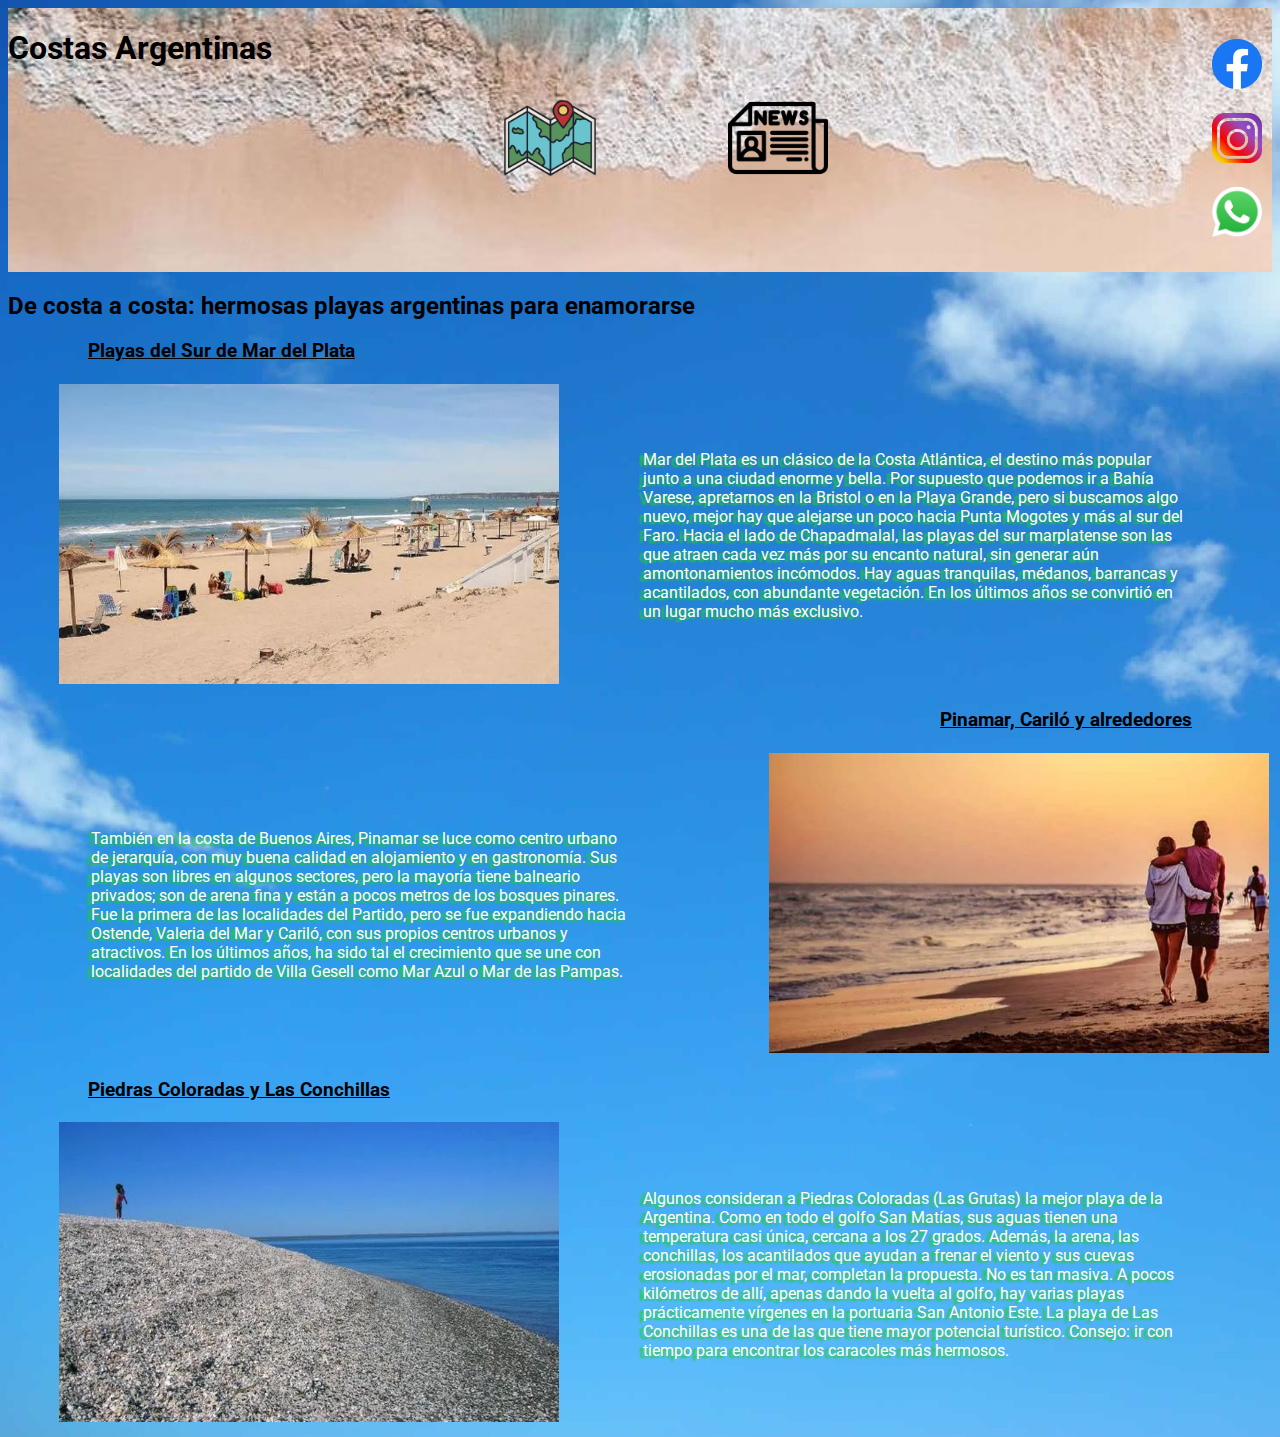
==== index.html @ 0ebcf66c "TP" ====
<!DOCTYPE html>
<html lang="en">
<head>
    <meta charset="UTF-8">
    <meta http-equiv="X-UA-Compatible" content="IE=edge">
    <meta name="viewport" content="width=device-width, initial-scale=1.0">

    <!-- Google Fonts-->
    <link rel="preconnect" href="https://fonts.googleapis.com">
    <link rel="preconnect" href="https://fonts.gstatic.com" crossorigin>
    <link rel="preconnect" href="https://fonts.googleapis.com">
    <link rel="preconnect" href="https://fonts.gstatic.com" crossorigin>
    <link href="https://fonts.googleapis.com/css2?family=Edu+NSW+ACT+Foundation&family=Roboto:ital,wght@0,100;1,100&display=swap" rel="stylesheet">
    <!-- FontAwesome-->

    <link rel="stylesheet" href="./css/style.css">
    <title>Tarea</title>
</head>
<body>
    <header>
        <div class="header-container">
            <!-- Icono -->
            <div class="logo-titulo">
                <!--<img id="logo" src="./imagen/playa.png" alt="icono-de-playa">-->
                <h1>Costas Argentinas</h1>
            </div>
            <nav class="nav">
                <ul class="navList">
                    <a class="navItem" href="/pages/mapas.html"><img class="mapa" src="./imagen/mapa.png" alt="mapas"></a>
                    <a class="navItem" href="/pages/noticias.html"><img class="noticia" src="./imagen/noticia.jpg" alt="noticias"></a>
                </ul>
            </nav>   
            <div class="barra-derecha">
                
                <td class="fi">
                    <a class="logoface" href="https://www.facebook.com/"><img class="face" src="./imagen/facebook.png" alt="icono-facebook"></a>
                    <a class="logoinsta" href="https://www.instagram.com/"><img class="insta" src="./imagen/instagram.png" alt="icono-instagram"></a>
                    <a class="logowhatsapp" href="https://web.whatsapp.com/"><img class="whatsapp" src="./imagen/whatsapp.png" alt="icono-youtube"></a>
                </td>
            </div> 
                
        </div>
    </header>
        <div class="container1">
            <h2>De costa a costa: hermosas playas argentinas para enamorarse</h2>
            
            
            <table class="playa1"> 
                <h3 class="subtitulo1">Playas del Sur de Mar del Plata</h3>
                
                <td><img id="mardelplata" src="./imagen/mar del plata.png" alt="mar-del-plata"></td>
                
                <td><p>Mar del Plata es un clásico de la Costa Atlántica, el destino más popular junto a una ciudad 
                    enorme y bella. Por supuesto que podemos ir a Bahía Varese, apretarnos en la Bristol o en la Playa 
                    Grande, pero si buscamos algo nuevo, mejor hay que alejarse un poco hacia Punta Mogotes y más al sur 
                    del Faro. Hacia el lado de Chapadmalal, las playas del sur marplatense son las que atraen 
                    cada vez más por su encanto natural, sin generar aún amontonamientos incómodos. Hay aguas tranquilas,
                    médanos, barrancas y acantilados, con abundante vegetación. En los últimos años se convirtió en un 
                    lugar mucho más exclusivo.
                </p></td>
                
                <!--<td><img id="ladoderecho" src="./imagen/lado derecho.jpeg" alt="imagen de playa"></td>-->

            </table>
        </div>

        <div class="containter2">

            <h3 class="subtitulo2">Pinamar, Cariló y alrededores</h3>

            <table class="playa2">

                
                <td><p>También en la costa de Buenos Aires, Pinamar se luce como centro urbano de jerarquía, con muy 
                    buena calidad en alojamiento y en gastronomía. Sus playas son libres en algunos sectores, 
                    pero la mayoría tiene balneario privados; son de arena fina y están a pocos metros de los 
                    bosques pinares. Fue la primera de las localidades del Partido, pero se fue expandiendo hacia 
                    Ostende, Valeria del Mar y Cariló, con sus propios centros urbanos y atractivos. En los últimos años, 
                    ha sido tal el crecimiento que se une con localidades del partido de Villa Gesell como Mar Azul o 
                    Mar de las Pampas.</p></td>
                    
                <td><img id="pinamar" src="/imagen/playa2.png" alt="pinamar"></td>
            </table>
        </div>    

         <div class="containter3">

            <h3 class="subtitulo3">Piedras Coloradas y Las Conchillas</h3>

            <table class="playa3">

                <td><img id="piedras" src="/imagen/piedras.png" alt="pinamar"></td>

                <td><p>Algunos consideran a Piedras Coloradas (Las Grutas) la mejor playa de la Argentina. 
                    Como en todo el golfo San Matías, sus aguas tienen una temperatura casi única, 
                    cercana a los 27 grados. Además, la arena, las conchillas, los acantilados que ayudan a frenar el 
                    viento y sus cuevas erosionadas por el mar, completan la propuesta. No es tan masiva. 
                    A pocos kilómetros de allí, apenas dando la vuelta al golfo, hay varias playas prácticamente 
                    vírgenes en la portuaria San Antonio Este. La playa de Las Conchillas es una de las que tiene mayor 
                    potencial turístico. Consejo: ir con tiempo para encontrar los caracoles más hermosos.</p></td>

            </table>
        </div>  
</body>
</html>
---- css/style.css ----
html {
    font-family: 'Edu NSW ACT Foundation';
    font-family: 'Roboto', sans-serif;     
}

/* HEADER */

body {
   background-image: url(/imagen/fondo.png);
   background-size: cover;
}

header {
    background-image: url('/imagen/opcion\ 3.jpeg');
    background-size: cover;
}

.header-container{
    display: flex;
    flex-direction: row;
    justify-content: space-between;
}

.logo-titulo {
    display: flex;
    align-items: flex-start;
}

p {
    font-family: "righteous" cursive;
}

h1 {
    color: black;
    font-family: "arial" cursive;
}

/* NAV */

#logo {
    width: 50px;
    border-radius: 10px;
}

.nav {
    width: 50vw;
}

.navList {
    display: flex;
    align-items: flex-end;
    justify-content: center;
}

.navItem {
    display: inline;
    margin: 2rem;
    padding: 2rem;
    border-radius: 10px;
}

a.menu {
    text-decoration: none;
    color: black;
    padding: 1rem;
    
}

a.menu:hover {
    background-color:aqua;
    color: white;
    border-radius: 30px;
    
}

/* Menu derecho*/

.barra-derecha {
    width: 20vw;
    display: flex;
    justify-content: center;
    align-items:flex-end;
    flex-direction: column;

}

a.logoface {
    margin: 10px;

}

a.logoinsta {
  margin: 10px;
    
}

a.logowhatsapp {
    margin: 10px;
}

.face {
    width: 50px;
    height: 50px;
}

.insta {
    width: 50px;
    height: 50px;
}

.whatsapp {
    width: 50px;
    height: 50px;
}

.mapa {
    width: 100px;
    height: 100px;
}

.noticia {
    width: 100px;
    height: 100px;
}

/* Parrafo inicial */

h3.subtitulo1 {
    text-decoration:underline;
    color:black;
    margin-left: 5rem;
}

.container {
    display: flex;
}

.playa1 {
    display: flex;
    align-items: flex-start;
}

p {
    max-width: 100ch;
    margin: 0px;
    padding: 0 5rem;
    height: 100%;
    text-shadow: -4px 2px 2px #26CE23;
    color: white;
}

#mardelplata {
    width: 500px;
    height: 300px;
    padding-left: 3rem;
}

#ladoderecho {
    width: 200px;
    height: 500px;
    
}

/* Parrafo centro */

h3.subtitulo2 { 
    text-align: right;
    margin-right: 5rem;
    text-decoration: underline;
}

#pinamar {
    width: 500px;
    height: 300px;
    padding-left: 3rem;
}

h3.subtitulo3 {
    margin-left: 5rem;
    text-decoration: underline;
}

#piedras {
    width: 500px;
    height: 300px;
    padding-left: 3rem;
}
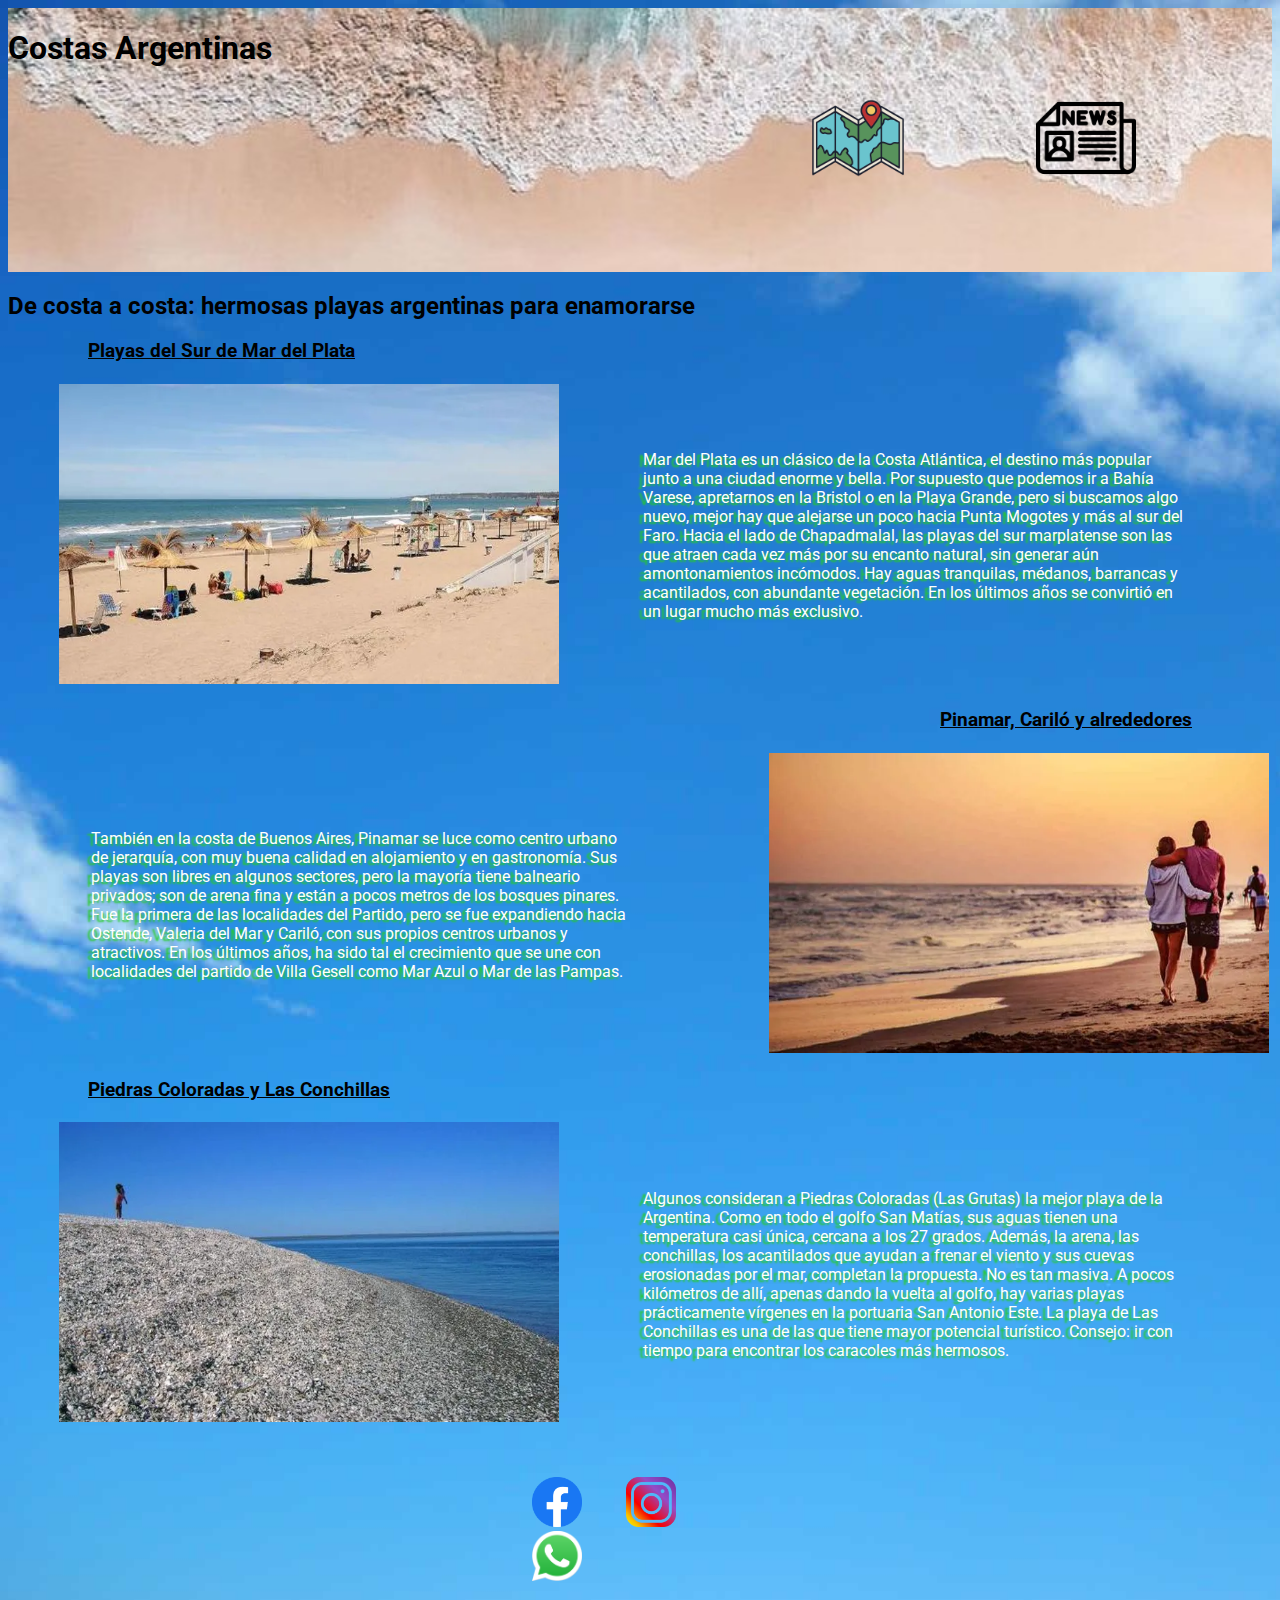
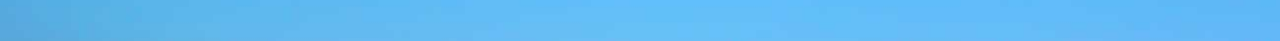
==== commit 3ed8629d: "actualizacion" ====
--- a/index.html
+++ b/index.html
@@ -30,15 +30,8 @@
                     <a class="navItem" href="/pages/noticias.html"><img class="noticia" src="./imagen/noticia.jpg" alt="noticias"></a>
                 </ul>
             </nav>   
-            <div class="barra-derecha">
-                
-                <td class="fi">
-                    <a class="logoface" href="https://www.facebook.com/"><img class="face" src="./imagen/facebook.png" alt="icono-facebook"></a>
-                    <a class="logoinsta" href="https://www.instagram.com/"><img class="insta" src="./imagen/instagram.png" alt="icono-instagram"></a>
-                    <a class="logowhatsapp" href="https://web.whatsapp.com/"><img class="whatsapp" src="./imagen/whatsapp.png" alt="icono-youtube"></a>
-                </td>
-            </div> 
-                
+             
+         
         </div>
     </header>
         <div class="container1">
@@ -100,6 +93,16 @@
                     potencial turístico. Consejo: ir con tiempo para encontrar los caracoles más hermosos.</p></td>
 
             </table>
-        </div>  
+        </div> 
+    <footer class="pie">
+        <div class="contactos">
+            
+            <td class="fi">
+                <a class="logoface" href="https://www.facebook.com/"><img class="face" src="./imagen/facebook.png" alt="icono-facebook"></a>
+                <a class="logoinsta" href="https://www.instagram.com/"><img class="insta" src="./imagen/instagram.png" alt="icono-instagram"></a>
+                <a class="logowhatsapp" href="https://web.whatsapp.com/"><img class="whatsapp" src="./imagen/whatsapp.png" alt="icono-youtube"></a>
+            </td>
+        </div>     
+    </footer>    
 </body>
 </html>--- a/css/style.css
+++ b/css/style.css
@@ -73,46 +73,6 @@
     
 }
 
-/* Menu derecho*/
-
-.barra-derecha {
-    width: 20vw;
-    display: flex;
-    justify-content: center;
-    align-items:flex-end;
-    flex-direction: column;
-
-}
-
-a.logoface {
-    margin: 10px;
-
-}
-
-a.logoinsta {
-  margin: 10px;
-    
-}
-
-a.logowhatsapp {
-    margin: 10px;
-}
-
-.face {
-    width: 50px;
-    height: 50px;
-}
-
-.insta {
-    width: 50px;
-    height: 50px;
-}
-
-.whatsapp {
-    width: 50px;
-    height: 50px;
-}
-
 .mapa {
     width: 100px;
     height: 100px;
@@ -186,3 +146,46 @@
     padding-left: 3rem;
 }
 
+/* Pie de pagina */
+
+.pie {
+    display: flex;
+    justify-content: center;
+    align-items: center;
+}
+
+.contactos {
+    width: 20vw;
+    justify-content: space-between;
+    align-items: center;
+    margin: 3rem;
+}
+
+a.logoface {
+    margin: 20px;
+
+}
+
+a.logoinsta {
+  margin: 20px;
+    
+}
+
+a.logowhatsapp {
+    margin: 20px;
+}
+
+.face {
+    width: 50px;
+    height: 50px;
+}
+
+.insta {
+    width: 50px;
+    height: 50px;
+}
+
+.whatsapp {
+    width: 50px;
+    height: 50px;
+}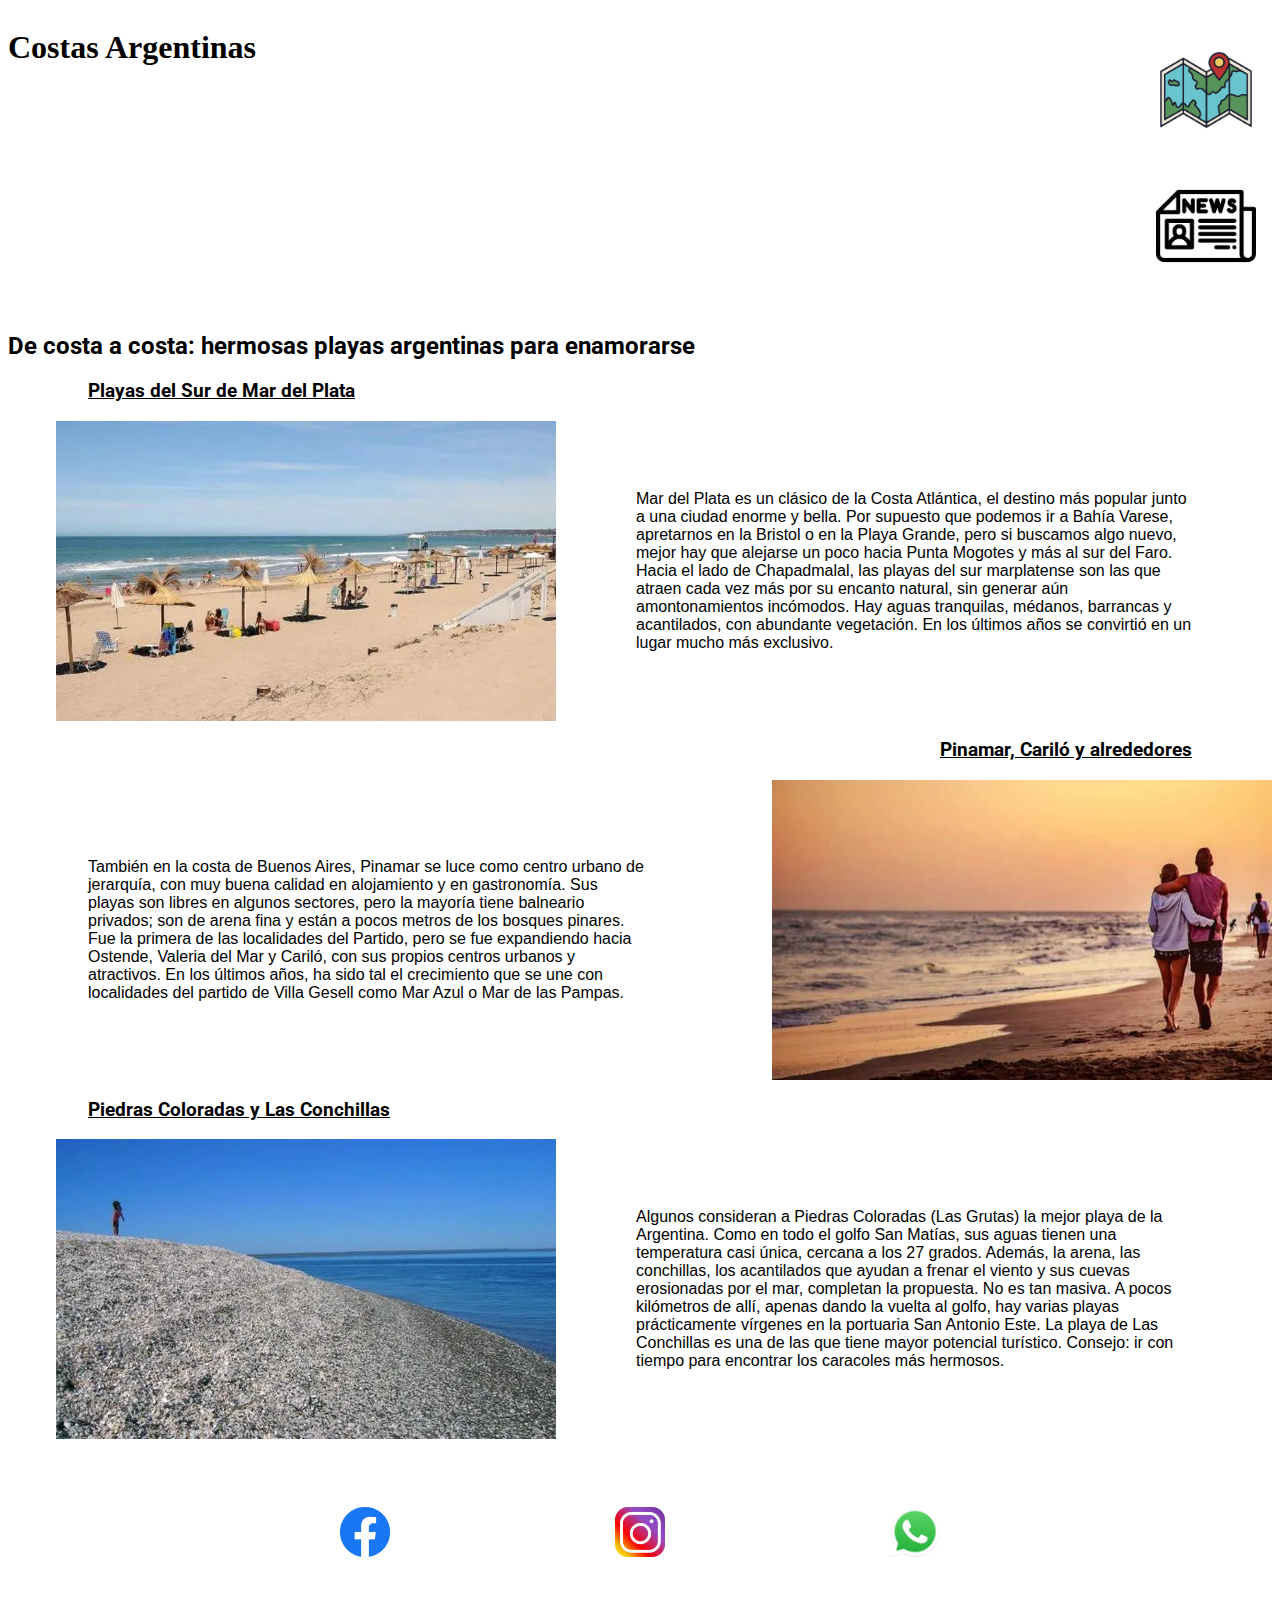
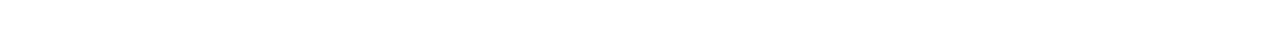
==== commit 0f1bfb71: "main" ====
--- a/index.html
+++ b/index.html
@@ -37,9 +37,9 @@
         <div class="container1">
             <h2>De costa a costa: hermosas playas argentinas para enamorarse</h2>
             
+            <h3 class="subtitulo1">Playas del Sur de Mar del Plata</h3>
             
-            <table class="playa1"> 
-                <h3 class="subtitulo1">Playas del Sur de Mar del Plata</h3>
+            <div class="playa1"> 
                 
                 <td><img id="mardelplata" src="./imagen/mar del plata.png" alt="mar-del-plata"></td>
                 
@@ -54,14 +54,14 @@
                 
                 <!--<td><img id="ladoderecho" src="./imagen/lado derecho.jpeg" alt="imagen de playa"></td>-->
 
-            </table>
+            </div>
         </div>
 
         <div class="containter2">
 
             <h3 class="subtitulo2">Pinamar, Cariló y alrededores</h3>
 
-            <table class="playa2">
+            <div class="playa2">
 
                 
                 <td><p>También en la costa de Buenos Aires, Pinamar se luce como centro urbano de jerarquía, con muy 
@@ -73,14 +73,14 @@
                     Mar de las Pampas.</p></td>
                     
                 <td><img id="pinamar" src="/imagen/playa2.png" alt="pinamar"></td>
-            </table>
+                </div>
         </div>    
 
          <div class="containter3">
 
             <h3 class="subtitulo3">Piedras Coloradas y Las Conchillas</h3>
 
-            <table class="playa3">
+            <div class="playa3">
 
                 <td><img id="piedras" src="/imagen/piedras.png" alt="pinamar"></td>
 
@@ -92,16 +92,13 @@
                     vírgenes en la portuaria San Antonio Este. La playa de Las Conchillas es una de las que tiene mayor 
                     potencial turístico. Consejo: ir con tiempo para encontrar los caracoles más hermosos.</p></td>
 
-            </table>
+                </div>
         </div> 
     <footer class="pie">
         <div class="contactos">
-            
-            <td class="fi">
                 <a class="logoface" href="https://www.facebook.com/"><img class="face" src="./imagen/facebook.png" alt="icono-facebook"></a>
                 <a class="logoinsta" href="https://www.instagram.com/"><img class="insta" src="./imagen/instagram.png" alt="icono-instagram"></a>
                 <a class="logowhatsapp" href="https://web.whatsapp.com/"><img class="whatsapp" src="./imagen/whatsapp.png" alt="icono-youtube"></a>
-            </td>
         </div>     
     </footer>    
 </body>
--- a/css/style.css
+++ b/css/style.css
@@ -10,10 +10,11 @@
    background-size: cover;
 }
 
-header {
-    background-image: url('/imagen/opcion\ 3.jpeg');
+/*header {
+    background-image: url('/imagen/titulo.jpg');
     background-size: cover;
-}
+    
+}*/
 
 .header-container{
     display: flex;
@@ -26,13 +27,10 @@
     align-items: flex-start;
 }
 
-p {
-    font-family: "righteous" cursive;
-}
 
 h1 {
     color: black;
-    font-family: "arial" cursive;
+    font-family: fantasy;
 }
 
 /* NAV */
@@ -49,13 +47,12 @@
 .navList {
     display: flex;
     align-items: flex-end;
-    justify-content: center;
+    justify-content: right;
+    flex-direction: column;
 }
 
 .navItem {
-    display: inline;
-    margin: 2rem;
-    padding: 2rem;
+    padding: 1rem;
     border-radius: 10px;
 }
 
@@ -83,7 +80,7 @@
     height: 100px;
 }
 
-/* Parrafo inicial */
+/* ARTICULO 1 */
 
 h3.subtitulo1 {
     text-decoration:underline;
@@ -97,16 +94,16 @@
 
 .playa1 {
     display: flex;
-    align-items: flex-start;
+    align-items: center;
 }
 
 p {
+    font-family:Arial, Helvetica, sans-serif;
     max-width: 100ch;
     margin: 0px;
     padding: 0 5rem;
     height: 100%;
-    text-shadow: -4px 2px 2px #26CE23;
-    color: white;
+    color: black;
 }
 
 #mardelplata {
@@ -121,7 +118,7 @@
     
 }
 
-/* Parrafo centro */
+/* ARTICULO 2 */
 
 h3.subtitulo2 { 
     text-align: right;
@@ -129,6 +126,15 @@
     text-decoration: underline;
 }
 
+.container2 {
+    display: flex;
+}
+
+.playa2 {
+    display: flex;
+    align-items: center;
+}
+
 #pinamar {
     width: 500px;
     height: 300px;
@@ -140,6 +146,17 @@
     text-decoration: underline;
 }
 
+/* ARTICULO 3 */
+
+.container3 {
+    display: flex;
+}
+
+.playa3 {
+    display: flex;
+    align-items: center;
+}
+
 #piedras {
     width: 500px;
     height: 300px;
@@ -155,37 +172,56 @@
 }
 
 .contactos {
-    width: 20vw;
+    display: flex;
+    width: 50vw;
     justify-content: space-between;
     align-items: center;
     margin: 3rem;
 }
 
-a.logoface {
+.face {
+    width: 50px;
+    height: 50px;
     margin: 20px;
-
-}
-
-a.logoinsta {
-  margin: 20px;
-    
-}
-
-a.logowhatsapp {
+}
+
+.insta {
+    width: 50px;
+    height: 50px;
     margin: 20px;
 }
 
-.face {
+.whatsapp {
     width: 50px;
     height: 50px;
-}
-
-.insta {
-    width: 50px;
-    height: 50px;
-}
-
-.whatsapp {
-    width: 50px;
-    height: 50px;
+    margin: 20px;
+}
+
+@media screen and (max-width: 800px) {
+    .playa1 {
+        display: flex;
+        flex-direction: column;
+        align-items: center;
+        justify-content: center;
+        width: 120px;
+        height: auto;
+    }
+
+    .playa2 {
+        display: flex;
+        flex-direction: column;
+        align-items: center;
+        justify-content: center;
+        width: 120px;
+        height: auto;
+    }
+
+    .playa3 {
+        display: flex;
+        flex-direction: column;
+        align-items: center;
+        justify-content: center;
+        width: 120px;
+        height: auto;
+    }
 }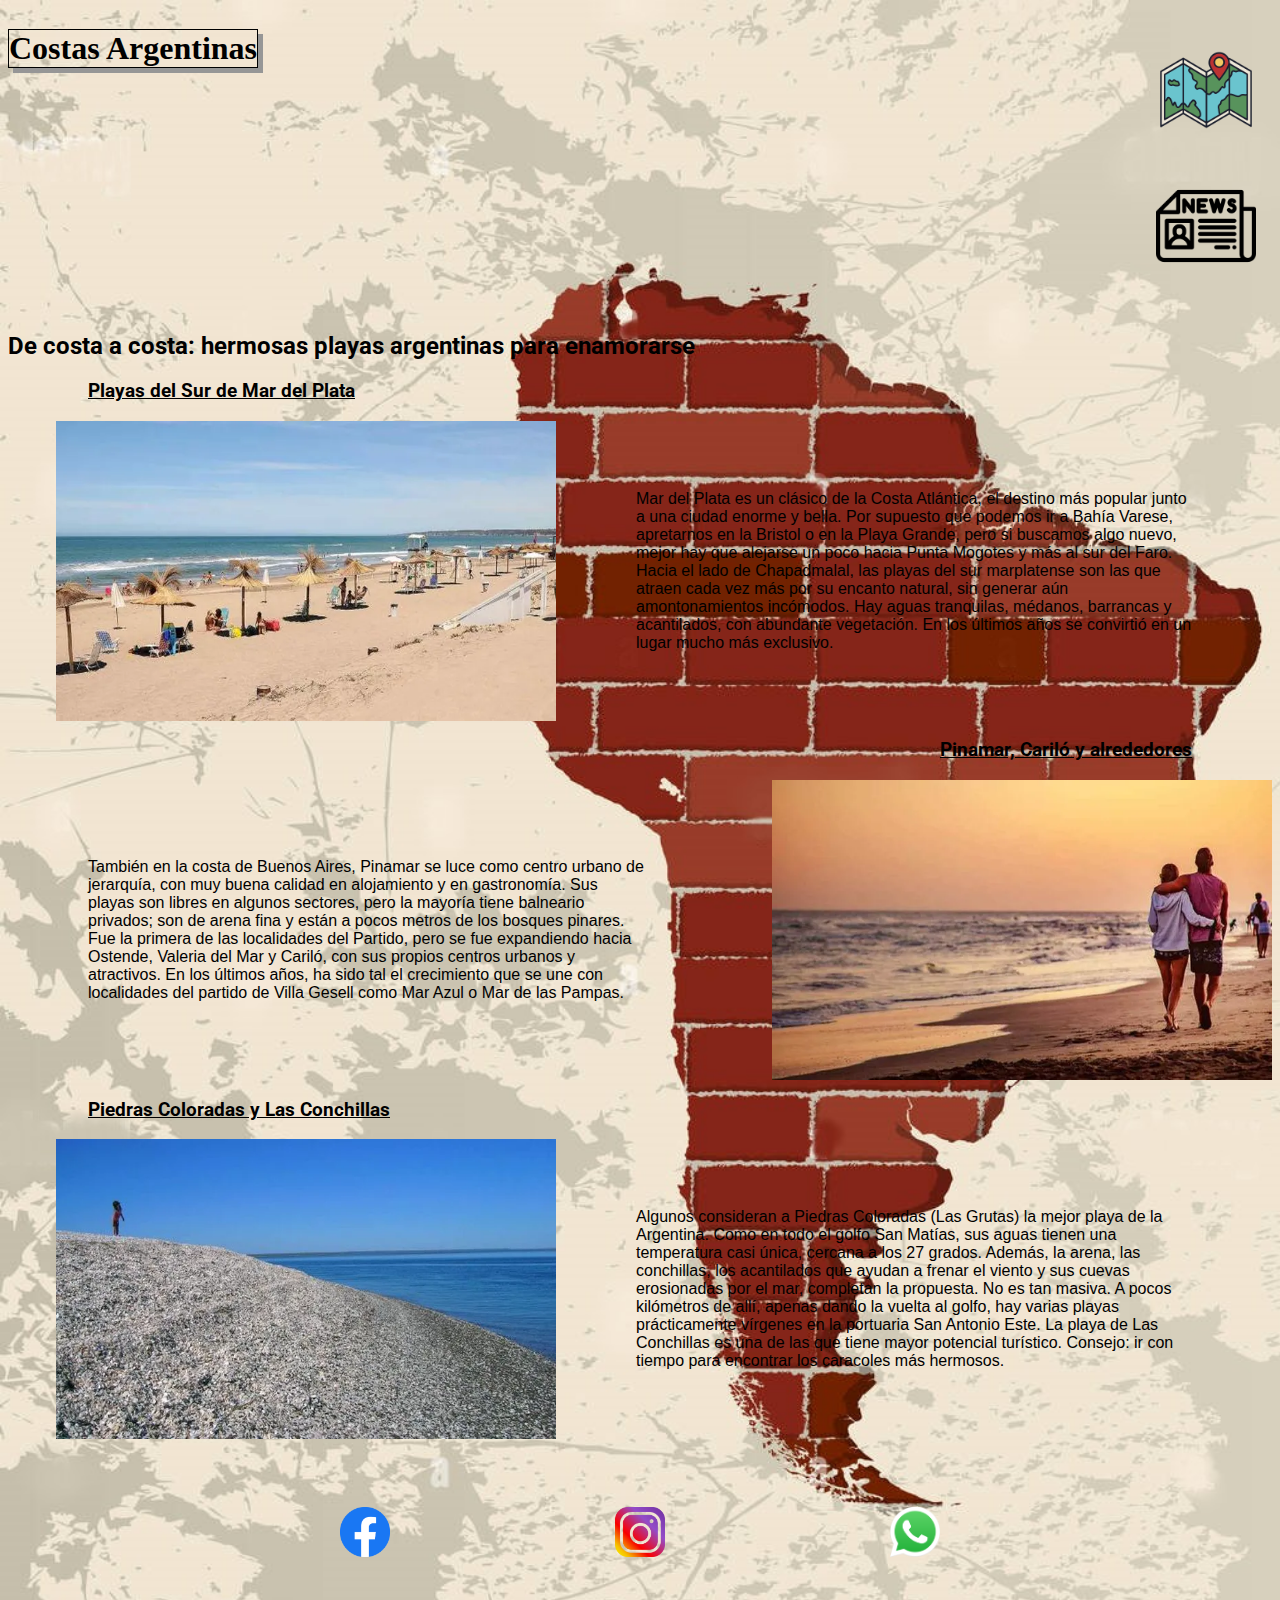
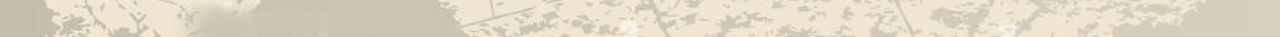
==== commit dacf09ee: "main" ====
--- a/index.html
+++ b/index.html
@@ -34,10 +34,12 @@
          
         </div>
     </header>
-        <div class="container1">
-            <h2>De costa a costa: hermosas playas argentinas para enamorarse</h2>
-            
-            <h3 class="subtitulo1">Playas del Sur de Mar del Plata</h3>
+    
+        <h2>De costa a costa: hermosas playas argentinas para enamorarse</h2>
+    
+        <h3 class="subtitulo1">Playas del Sur de Mar del Plata</h3>
+        
+        <div class="container1"> 
             
             <div class="playa1"> 
                 
--- a/css/style.css
+++ b/css/style.css
@@ -6,13 +6,15 @@
 /* HEADER */
 
 body {
-   background-image: url(/imagen/fondo.png);
-   background-size: cover;
-}
+   background-image: url(/imagen/fondo.jpg);
+   background-size:cover;
+   align-items: center;
+}
+
 
 /*header {
-    background-image: url('/imagen/titulo.jpg');
-    background-size: cover;
+    background-image: url('/imagen/titulo.png');
+    background-size: contain;
     
 }*/
 
@@ -31,14 +33,11 @@
 h1 {
     color: black;
     font-family: fantasy;
+    border: 1px solid;
+    box-shadow: rgb(150,150,150) 5px 5px;
 }
 
 /* NAV */
-
-#logo {
-    width: 50px;
-    border-radius: 10px;
-}
 
 .nav {
     width: 50vw;
@@ -88,16 +87,20 @@
     margin-left: 5rem;
 }
 
-.container {
+/* ARTICULO 1 */
+
+.container1 {
     display: flex;
 }
 
 .playa1 {
     display: flex;
-    align-items: center;
+    align-items: end;
 }
 
 p {
+    display: flex;
+    align-items: center;
     font-family:Arial, Helvetica, sans-serif;
     max-width: 100ch;
     margin: 0px;
@@ -166,9 +169,10 @@
 /* Pie de pagina */
 
 .pie {
-    display: flex;
     justify-content: center;
     align-items: center;
+    display: grid;
+
 }
 
 .contactos {
@@ -177,6 +181,7 @@
     justify-content: space-between;
     align-items: center;
     margin: 3rem;
+
 }
 
 .face {
@@ -197,7 +202,9 @@
     margin: 20px;
 }
 
-@media screen and (max-width: 800px) {
+/* MEDIA QUERIES */
+
+@media screen and (min-width: 577px) and (max-width: 768px){
     .playa1 {
         display: flex;
         flex-direction: column;
@@ -224,4 +231,6 @@
         width: 120px;
         height: auto;
     }
-}+}
+
+
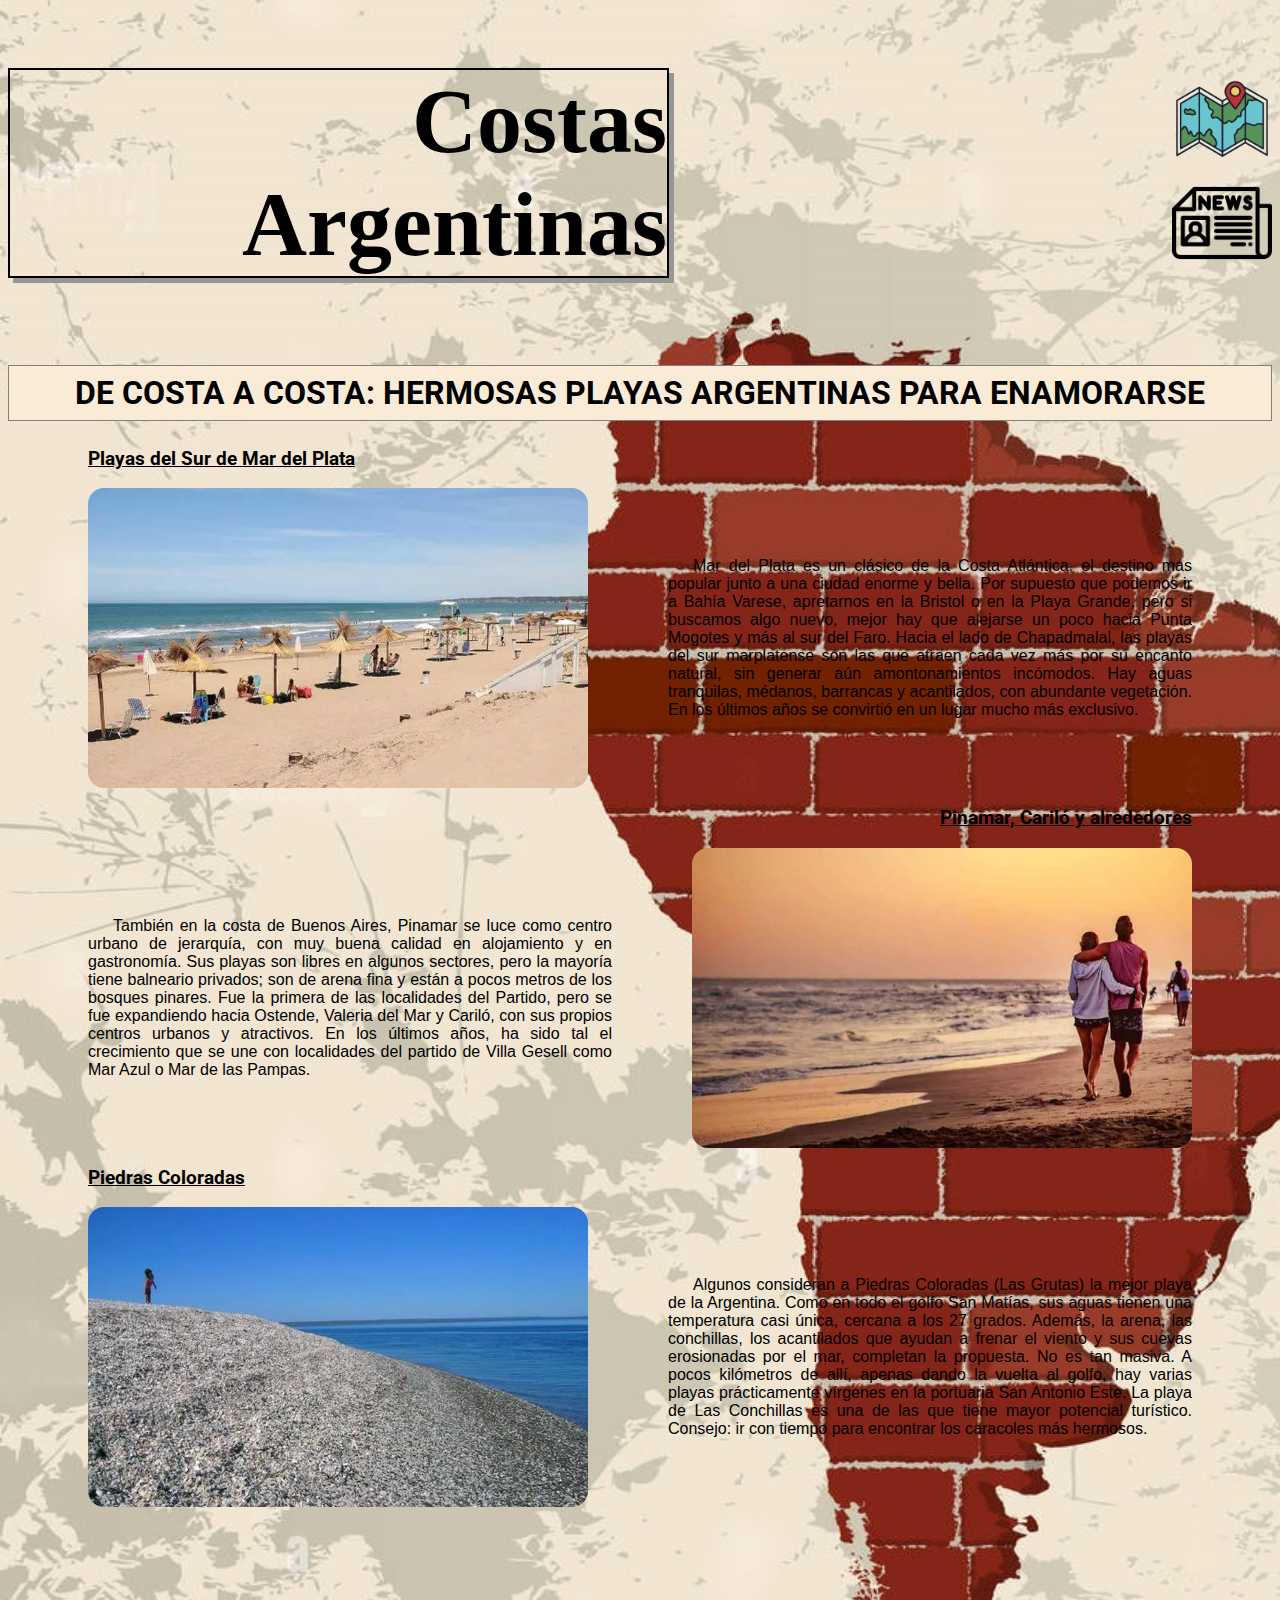
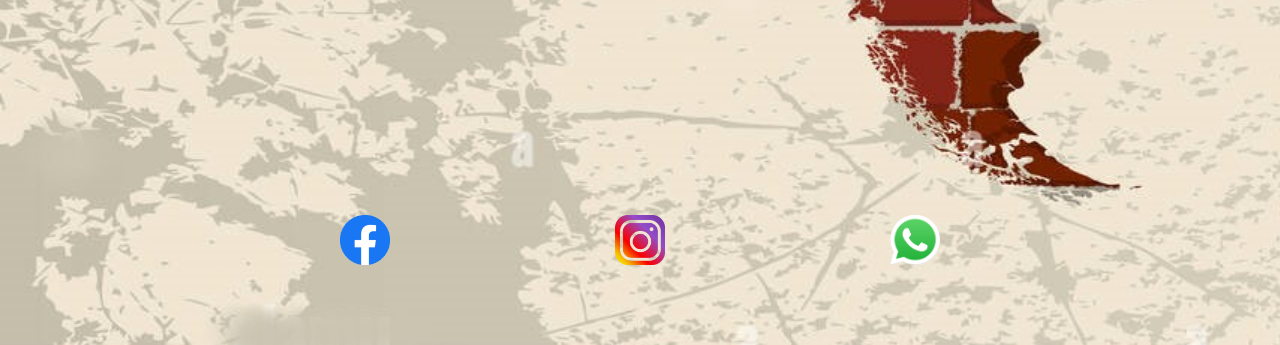
==== commit 9e1d6bb7: "main" ====
--- a/index.html
+++ b/index.html
@@ -19,9 +19,7 @@
 <body>
     <header>
         <div class="header-container">
-            <!-- Icono -->
             <div class="logo-titulo">
-                <!--<img id="logo" src="./imagen/playa.png" alt="icono-de-playa">-->
                 <h1>Costas Argentinas</h1>
             </div>
             <nav class="nav">
@@ -35,9 +33,11 @@
         </div>
     </header>
     
+    <div class="contarinertitulos">
         <h2>De costa a costa: hermosas playas argentinas para enamorarse</h2>
-    
+        
         <h3 class="subtitulo1">Playas del Sur de Mar del Plata</h3>
+    </div>
         
         <div class="container1"> 
             
@@ -80,7 +80,7 @@
 
          <div class="containter3">
 
-            <h3 class="subtitulo3">Piedras Coloradas y Las Conchillas</h3>
+            <h3 class="subtitulo3">Piedras Coloradas</h3>
 
             <div class="playa3">
 
@@ -96,6 +96,7 @@
 
                 </div>
         </div> 
+
     <footer class="pie">
         <div class="contactos">
                 <a class="logoface" href="https://www.facebook.com/"><img class="face" src="./imagen/facebook.png" alt="icono-facebook"></a>
--- a/css/style.css
+++ b/css/style.css
@@ -8,32 +8,22 @@
 body {
    background-image: url(/imagen/fondo.jpg);
    background-size:cover;
-   align-items: center;
-}
-
-
-/*header {
-    background-image: url('/imagen/titulo.png');
-    background-size: contain;
-    
-}*/
+   text-align: justify; 
+}
 
 .header-container{
     display: flex;
-    flex-direction: row;
-    justify-content: space-between;
-}
-
-.logo-titulo {
-    display: flex;
-    align-items: flex-start;
-}
-
-
-h1 {
-    color: black;
+    justify-content: end;
+    align-items: center;
+    margin: 0%;
+}
+
+.logo-titulo h1 {
+    display: flex;
+    text-align: right;
     font-family: fantasy;
-    border: 1px solid;
+    font-size: 90px; 
+    border: 2px solid;
     box-shadow: rgb(150,150,150) 5px 5px;
 }
 
@@ -42,31 +32,17 @@
 .nav {
     width: 50vw;
 }
-
-.navList {
-    display: flex;
-    align-items: flex-end;
+    
+.navList{
+    display: flex;
+    flex-direction: column;
+    align-items: end;
     justify-content: right;
-    flex-direction: column;
-}
-
-.navItem {
-    padding: 1rem;
-    border-radius: 10px;
-}
-
-a.menu {
-    text-decoration: none;
-    color: black;
-    padding: 1rem;
-    
-}
-
-a.menu:hover {
-    background-color:aqua;
-    color: white;
-    border-radius: 30px;
-    
+    transition: transform 250ms ease-in-out;
+}
+
+.navItem:hover{
+    transform: scale(1.2);
 }
 
 .mapa {
@@ -79,7 +55,29 @@
     height: 100px;
 }
 
+h2{
+    text-align: center;
+    font-weight: bold;
+    text-transform: uppercase;
+    color:black; 
+    font-size: 32px; 
+    background-color:antiquewhite; 
+    border: 1px solid grey; 
+    text-align: center; 
+    padding:.5rem 0
+}
+
 /* ARTICULO 1 */
+
+.container1 {
+    display: flex;
+    margin-left: 5rem;
+}
+
+.playa1 {
+    display: flex;
+    align-items: end;
+}
 
 h3.subtitulo1 {
     text-decoration:underline;
@@ -87,18 +85,8 @@
     margin-left: 5rem;
 }
 
-/* ARTICULO 1 */
-
-.container1 {
-    display: flex;
-}
-
-.playa1 {
-    display: flex;
-    align-items: end;
-}
-
-p {
+
+.playa1 p {
     display: flex;
     align-items: center;
     font-family:Arial, Helvetica, sans-serif;
@@ -107,21 +95,27 @@
     padding: 0 5rem;
     height: 100%;
     color: black;
+    text-indent: 25px;    
 }
 
 #mardelplata {
     width: 500px;
     height: 300px;
-    padding-left: 3rem;
-}
-
-#ladoderecho {
-    width: 200px;
-    height: 500px;
-    
+    border-radius: 1rem;
 }
 
 /* ARTICULO 2 */
+
+
+.container2 {
+    display: flex;
+    margin-left: 5rem;
+}
+
+.playa2 {
+    display: flex;
+    align-items: center;
+}
 
 h3.subtitulo2 { 
     text-align: right;
@@ -129,19 +123,35 @@
     text-decoration: underline;
 }
 
-.container2 {
-    display: flex;
-}
-
-.playa2 {
-    display: flex;
-    align-items: center;
+.playa2 p {
+    display: flex;
+    align-items: center;
+    font-family:Arial, Helvetica, sans-serif;
+    max-width: 100ch;
+    margin: 0px;
+    padding: 0 5rem;
+    height: 100%;
+    color: black;
+    text-indent: 25px;    
 }
 
 #pinamar {
     width: 500px;
     height: 300px;
-    padding-left: 3rem;
+    margin-right: 5rem;
+    border-radius: 1rem;
+}
+
+/* ARTICULO 3 */
+
+.container3 {
+    display: flex;
+    margin-left: 5rem;
+}
+
+.playa3 {
+    display: flex;
+    align-items: center;
 }
 
 h3.subtitulo3 {
@@ -149,30 +159,32 @@
     text-decoration: underline;
 }
 
-/* ARTICULO 3 */
-
-.container3 {
-    display: flex;
-}
-
-.playa3 {
-    display: flex;
-    align-items: center;
+.playa3 p {
+    display: flex;
+    align-items: center;
+    font-family:Arial, Helvetica, sans-serif;
+    max-width: 100ch;
+    margin: 0px;
+    padding: 0 5rem;
+    height: 100%;
+    color: black;
+    text-indent: 25px;    
 }
 
 #piedras {
     width: 500px;
     height: 300px;
-    padding-left: 3rem;
+    margin-left: 5rem;
+    border-radius: 1rem;
 }
 
 /* Pie de pagina */
 
 .pie {
+    display: flex;
     justify-content: center;
     align-items: center;
-    display: grid;
-
+    margin-top: 15rem;
 }
 
 .contactos {
@@ -181,7 +193,19 @@
     justify-content: space-between;
     align-items: center;
     margin: 3rem;
-
+    transition: transform 250ms ease-in-out;
+}
+
+.logoface:hover{
+    transform: scale(1.2);
+}
+
+.logoinsta:hover{
+    transform: scale(1.2);
+}
+
+.logowhatsapp:hover{
+    transform: scale(1.2);
 }
 
 .face {
@@ -204,33 +228,25 @@
 
 /* MEDIA QUERIES */
 
-@media screen and (min-width: 577px) and (max-width: 768px){
+@media screen and (max-width: 768px){   
+    .header-container{
+        flex-direction: column;
+    }
+    .containertitulos{
+        flex-direction: column;
+    }
     .playa1 {
-        display: flex;
-        flex-direction: column;
-        align-items: center;
-        justify-content: center;
-        width: 120px;
-        height: auto;
+        flex-direction: column;
     }
 
     .playa2 {
-        display: flex;
-        flex-direction: column;
-        align-items: center;
-        justify-content: center;
-        width: 120px;
-        height: auto;
-    }
-
+        flex-direction: column;
+    }
+    
     .playa3 {
-        display: flex;
-        flex-direction: column;
-        align-items: center;
-        justify-content: center;
-        width: 120px;
-        height: auto;
-    }
-}
-
-
+        flex-direction: column;
+    }
+}
+}
+
+
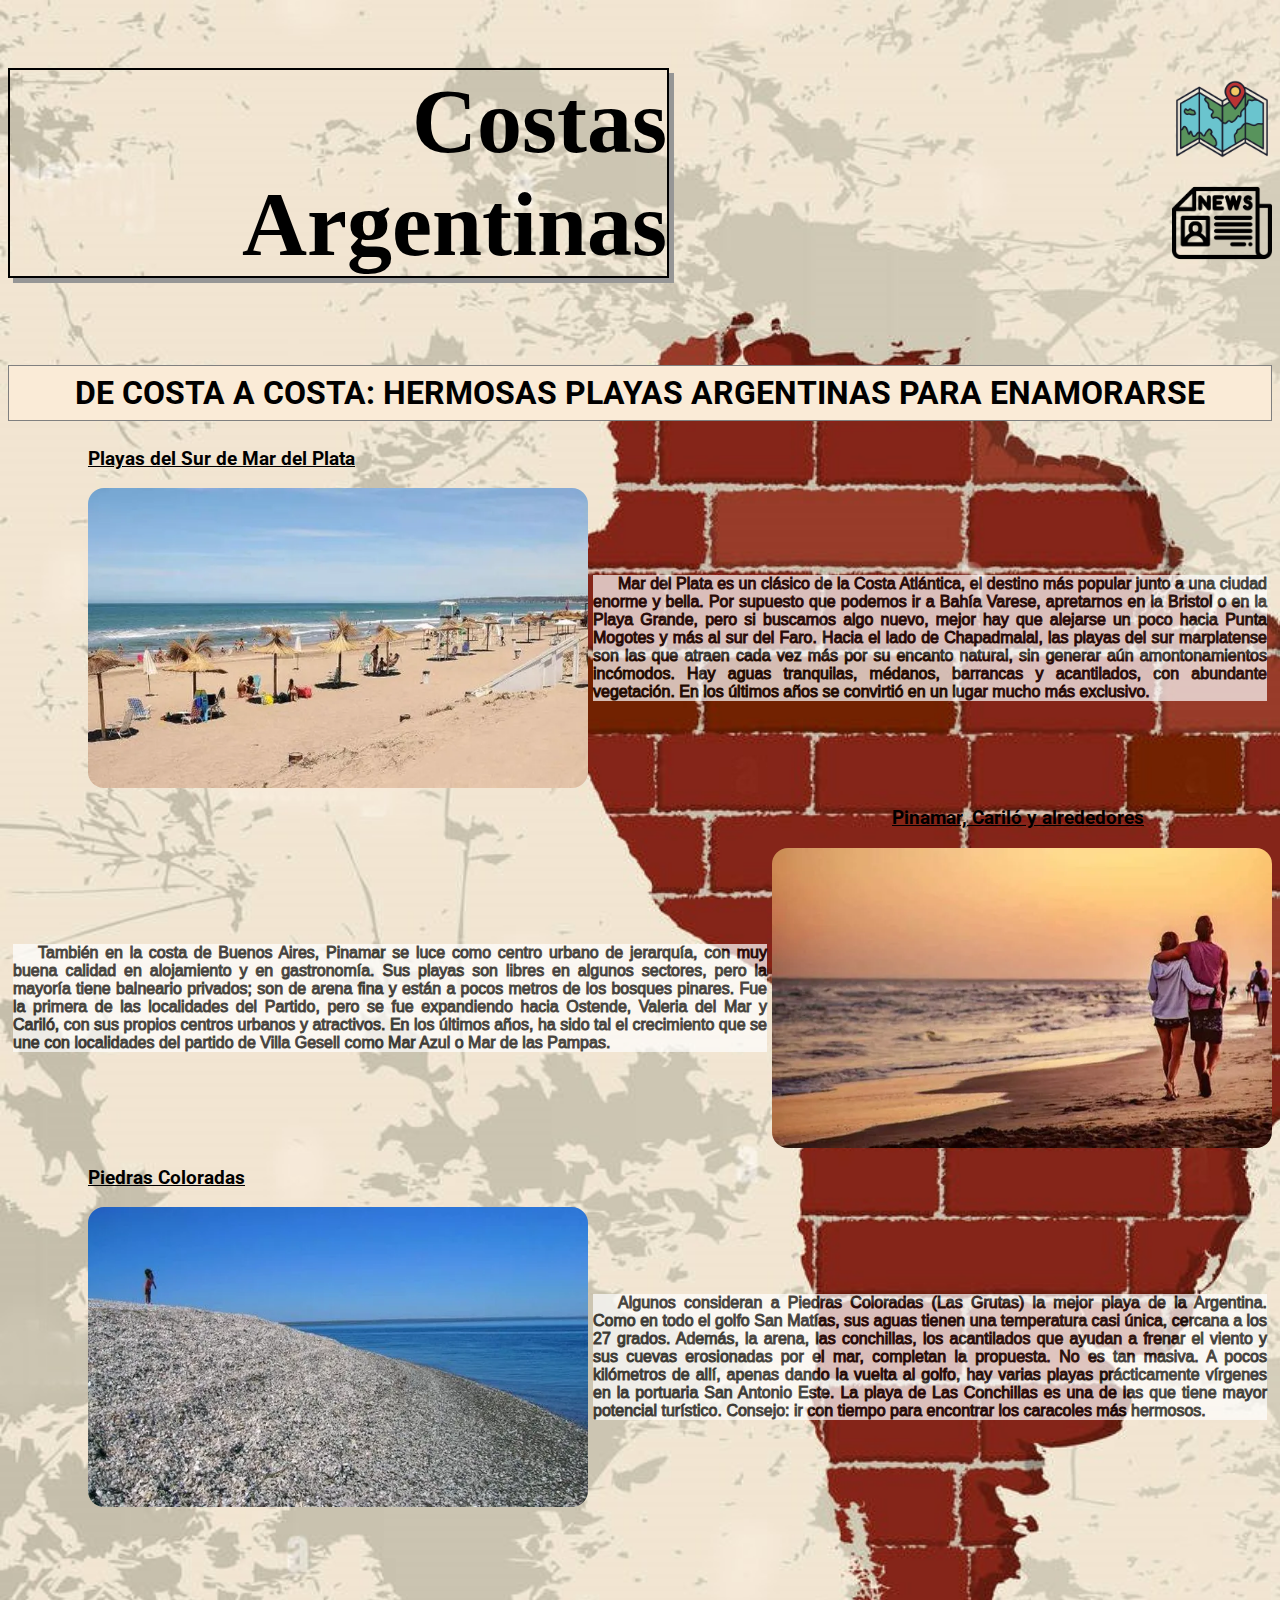
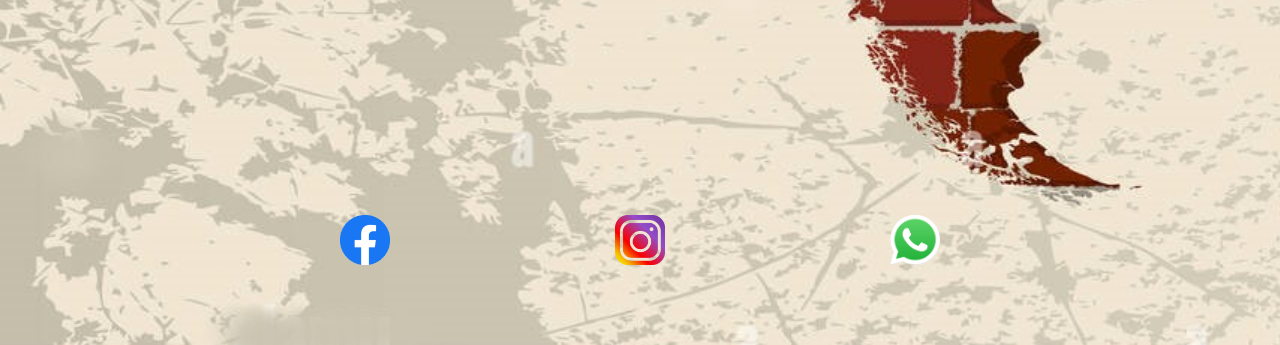
==== commit fbc0bcfe: "main" ====
--- a/index.html
+++ b/index.html
@@ -34,6 +34,7 @@
     </header>
     
     <div class="contarinertitulos">
+        
         <h2>De costa a costa: hermosas playas argentinas para enamorarse</h2>
         
         <h3 class="subtitulo1">Playas del Sur de Mar del Plata</h3>
--- a/css/style.css
+++ b/css/style.css
@@ -37,12 +37,14 @@
     display: flex;
     flex-direction: column;
     align-items: end;
-    justify-content: right;
+    justify-content: center;
     transition: transform 250ms ease-in-out;
+    padding: 0%;   
 }
 
 .navItem:hover{
     transform: scale(1.2);
+    transition-duration: 1.5s;
 }
 
 .mapa {
@@ -71,12 +73,13 @@
 
 .container1 {
     display: flex;
-    margin-left: 5rem;
 }
 
 .playa1 {
     display: flex;
-    align-items: end;
+    justify-content: center;
+    align-items: center;
+    margin-left: 5rem;    
 }
 
 h3.subtitulo1 {
@@ -87,15 +90,17 @@
 
 
 .playa1 p {
-    display: flex;
+    display: inline;
     align-items: center;
     font-family:Arial, Helvetica, sans-serif;
     max-width: 100ch;
-    margin: 0px;
-    padding: 0 5rem;
+    margin: 5px;
     height: 100%;
-    color: black;
-    text-indent: 25px;    
+    text-indent: 25px;
+    -webkit-text-stroke: 1px black;  
+    background-color: white;  
+    height: auto;
+    opacity: 0.7;
 }
 
 #mardelplata {
@@ -109,36 +114,37 @@
 
 .container2 {
     display: flex;
-    margin-left: 5rem;
 }
 
 .playa2 {
     display: flex;
+    justify-content: center;
     align-items: center;
 }
 
 h3.subtitulo2 { 
     text-align: right;
-    margin-right: 5rem;
+    margin-right: 8rem;
     text-decoration: underline;
 }
 
 .playa2 p {
-    display: flex;
+    display: inline;
     align-items: center;
     font-family:Arial, Helvetica, sans-serif;
     max-width: 100ch;
-    margin: 0px;
-    padding: 0 5rem;
+    margin: 5px;
     height: 100%;
-    color: black;
-    text-indent: 25px;    
+    text-indent: 25px;
+    -webkit-text-stroke: 1px black;  
+    background-color: white;  
+    height: auto;
+    opacity: 0.7;
 }
 
 #pinamar {
     width: 500px;
     height: 300px;
-    margin-right: 5rem;
     border-radius: 1rem;
 }
 
@@ -146,35 +152,38 @@
 
 .container3 {
     display: flex;
+}
+
+.playa3 {
+    display: flex;
+    align-items: center;
     margin-left: 5rem;
 }
 
-.playa3 {
-    display: flex;
-    align-items: center;
-}
-
 h3.subtitulo3 {
+    text-decoration:underline;
+    color:black;
     margin-left: 5rem;
-    text-decoration: underline;
-}
+}
+
 
 .playa3 p {
-    display: flex;
+    display: inline;
     align-items: center;
     font-family:Arial, Helvetica, sans-serif;
     max-width: 100ch;
-    margin: 0px;
-    padding: 0 5rem;
+    margin: 5px;
     height: 100%;
-    color: black;
-    text-indent: 25px;    
+    text-indent: 25px;
+    -webkit-text-stroke: 1px black;  
+    background-color: white;  
+    height: auto;
+    opacity: 0.7;
 }
 
 #piedras {
     width: 500px;
     height: 300px;
-    margin-left: 5rem;
     border-radius: 1rem;
 }
 
@@ -198,14 +207,17 @@
 
 .logoface:hover{
     transform: scale(1.2);
+    transition-duration: 1.5s;
 }
 
 .logoinsta:hover{
     transform: scale(1.2);
+    transition-duration: 1.5s;
 }
 
 .logowhatsapp:hover{
     transform: scale(1.2);
+    transition-duration: 1.5s;
 }
 
 .face {
@@ -227,26 +239,135 @@
 }
 
 /* MEDIA QUERIES */
-
-@media screen and (max-width: 768px){   
+/* TABLET */
+@media screen and (max-width: 820px) and (min-width: 577px){   
     .header-container{
         flex-direction: column;
-    }
+
+    }
+
+    .logo-titulo h1 {
+        text-align: center;
+    }
+
+    .navList {
+        display: flex;
+        flex-direction: row;
+    }
+    
     .containertitulos{
         flex-direction: column;
     }
+
+    h3.subtitulo1{
+        text-align: center;
+        margin-left: 0;
+    }
+
+    h3.subtitulo2{
+        text-align: center;
+        margin-right: 0;
+    }
+
+    h3.subtitulo3{
+        text-align: center;
+        margin-left: 0;
+    }
+
     .playa1 {
         flex-direction: column;
+        align-items: center;
+        justify-content: center;
+        margin-left: 0;
     }
 
     .playa2 {
         flex-direction: column;
-    }
-    
+        align-items: center;
+        justify-content: center;
+    }
+
+
     .playa3 {
         flex-direction: column;
-    }
-}
-}
-
-
+        align-items: center;
+        justify-content: center;
+        margin-left: 0;
+    }
+
+}
+
+/* CELULAR */
+
+@media screen and (max-width: 576px) and (min-width: 360px){
+    .header-container{
+        flex-direction: column;
+    }
+
+    .logo-titulo h1 {
+        text-align: center;
+    }
+
+    .navList {
+        display: flex;
+        flex-direction: row;
+    }
+    .containertitulos{
+        flex-direction: column;
+    }
+
+    h3.subtitulo1{
+        text-align: center;
+        margin-left: 0;
+    }
+
+    h3.subtitulo2{
+        text-align: center;
+        margin-right: 0;
+    }
+  
+    h3.subtitulo3{
+        text-align: center;
+        margin-left: 0;
+    }
+
+    .playa1 {
+        flex-direction: column;
+        align-items: center;
+        justify-content: center;
+        margin-left: 0;
+    }
+
+    .playa2 {
+        flex-direction: column;
+        align-items: center;
+        justify-content: center;
+    }
+
+
+    .playa3 {
+        flex-direction: column;
+        align-items: center;
+        justify-content: center;
+        margin-left: 0;
+    }
+
+    #mardelplata {
+        width: 350px;
+        height: 300px;
+    }
+
+    #pinamar {
+        width: 350px;
+        height: 300px;
+    }
+
+    #piedras {
+        width: 350px;
+        height: 300px;
+    }
+
+    .contactos {
+       justify-content: center;
+    }
+}